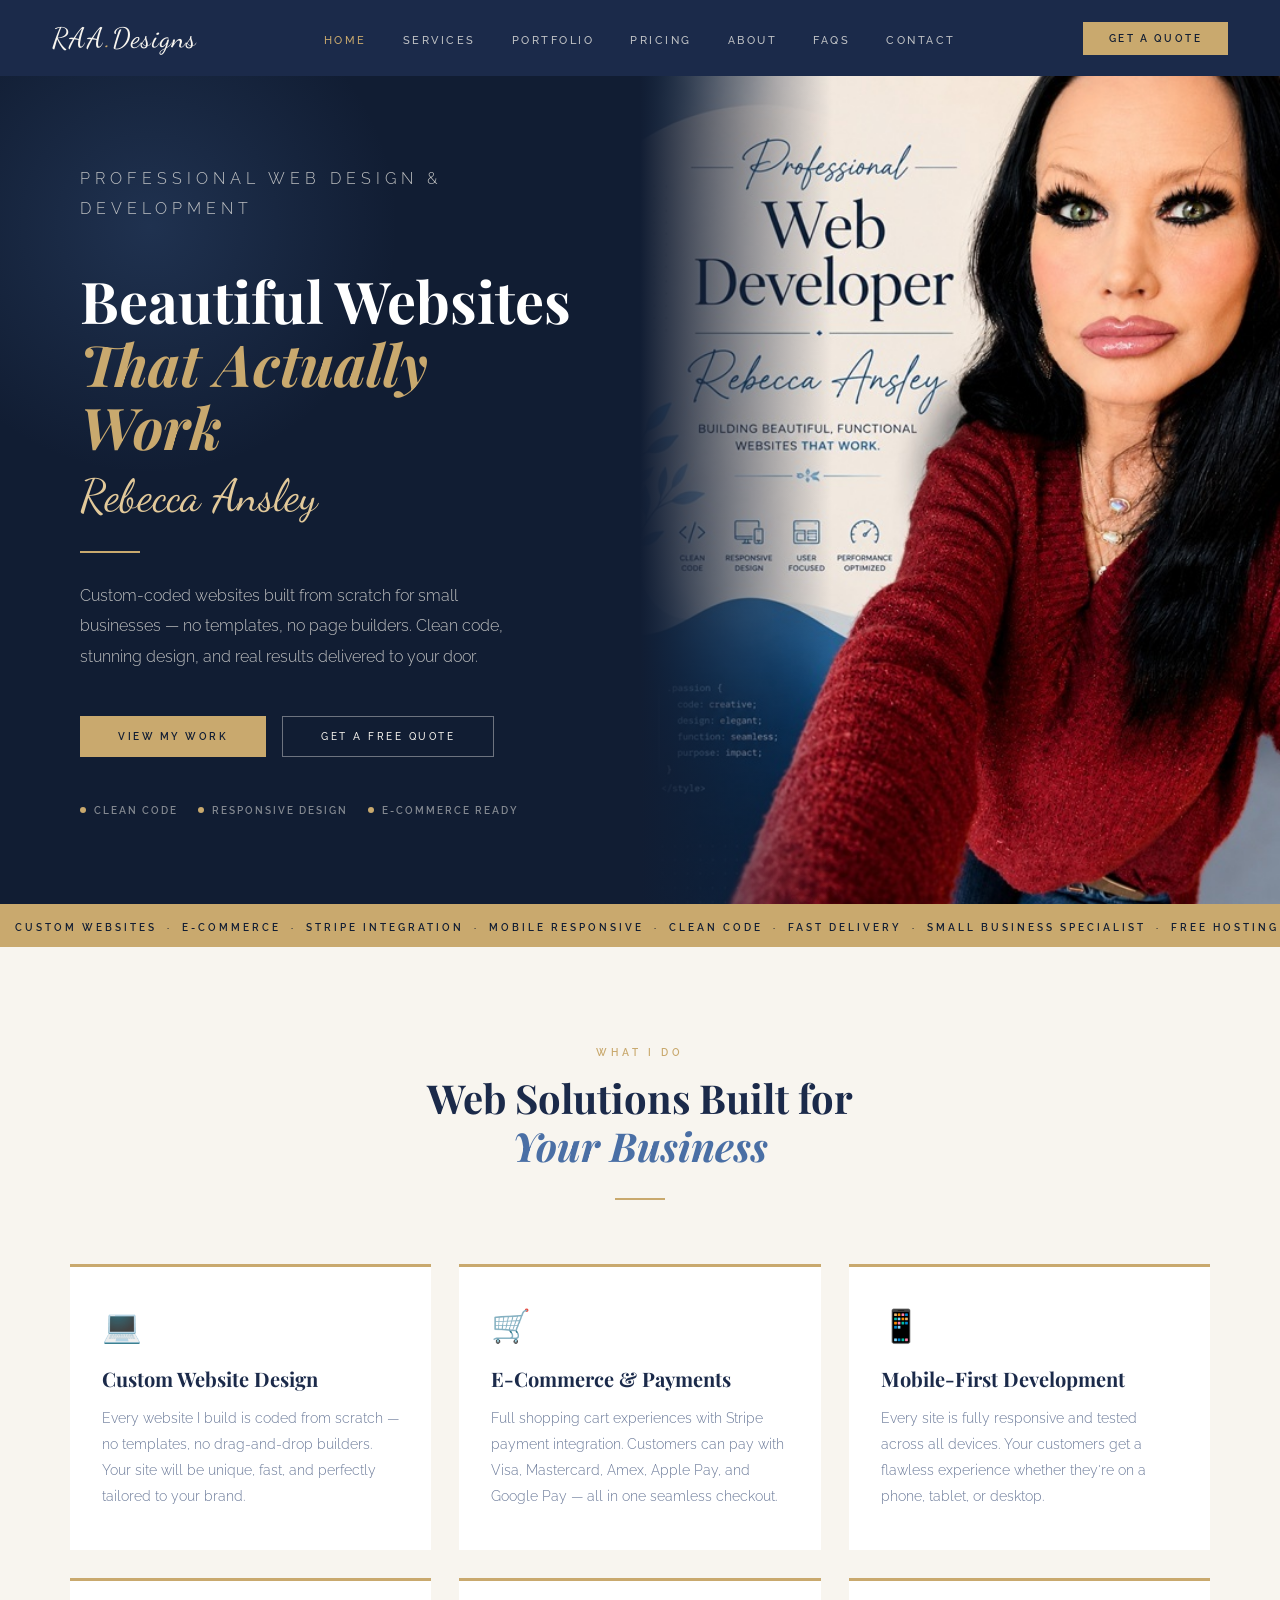
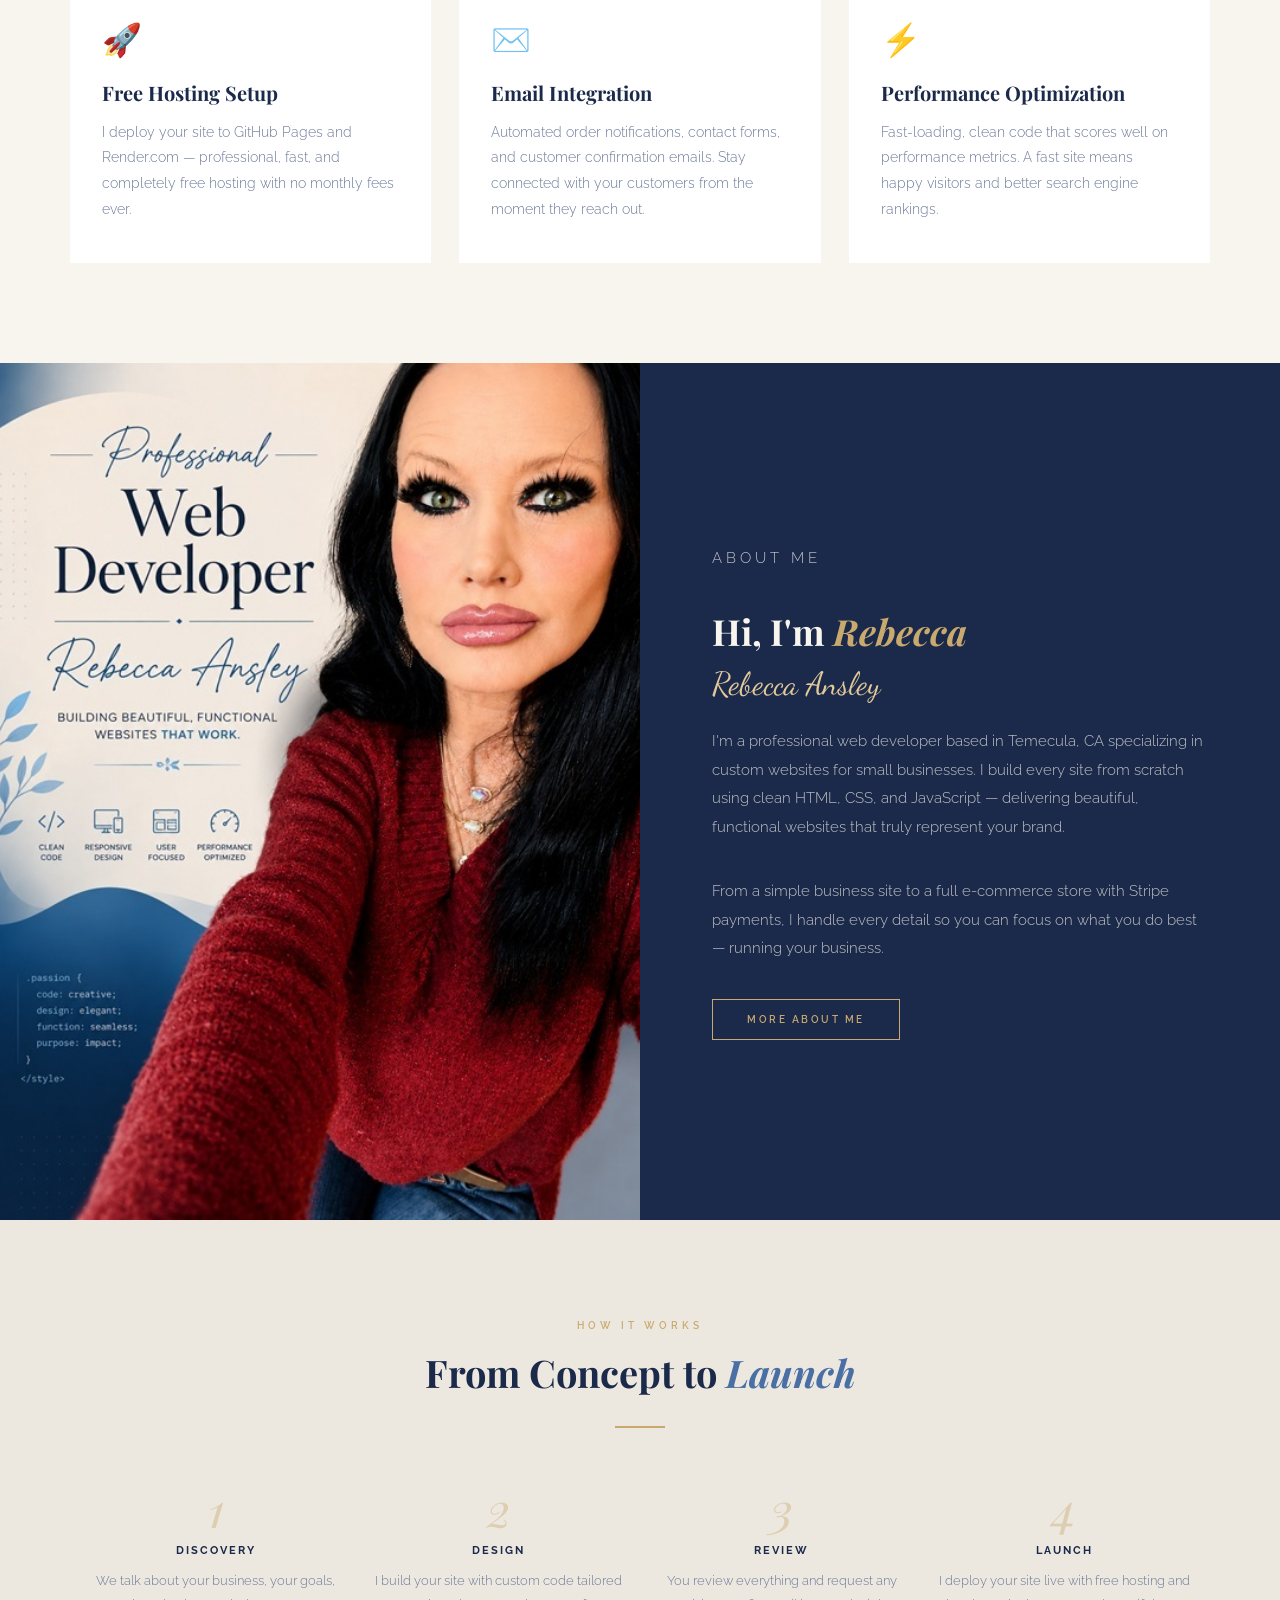
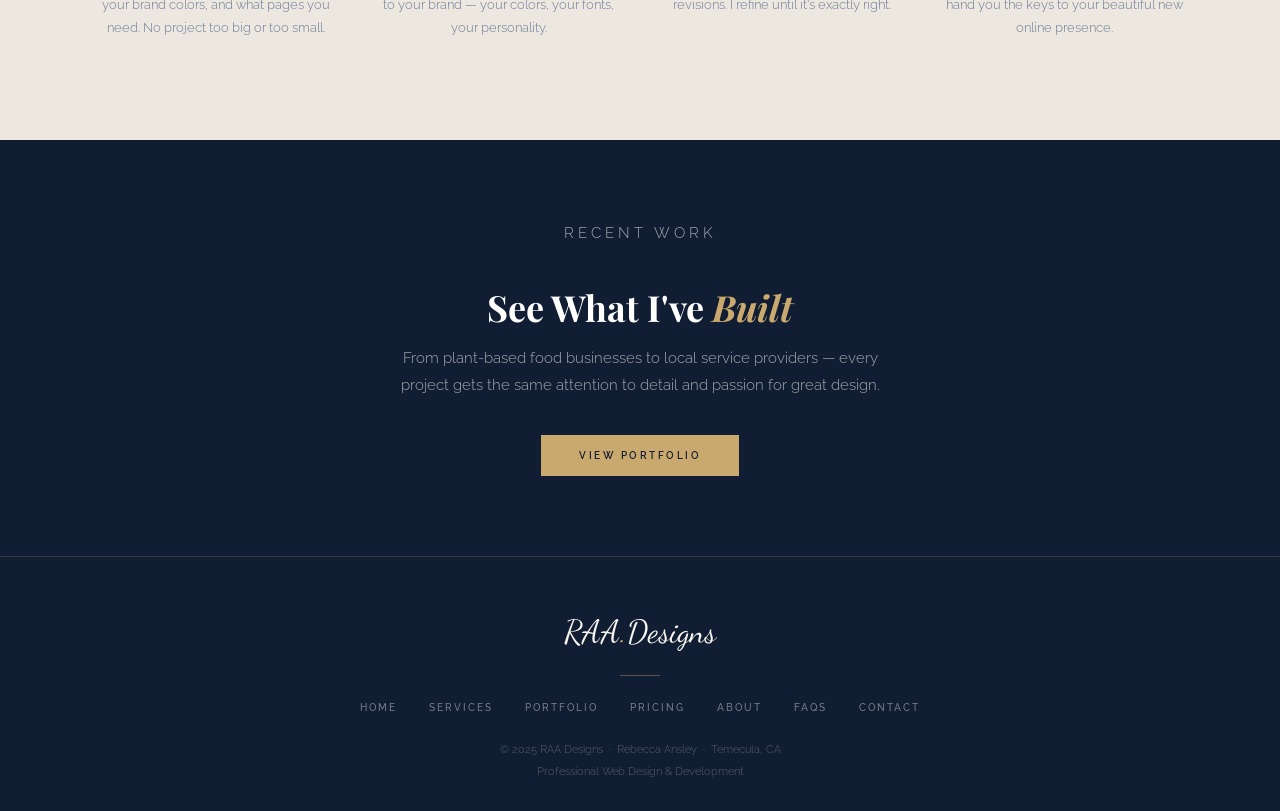
==== index.html @ ab6cb61c "Add files via upload" ====
<!DOCTYPE html>
<html lang="en">
<head>
  <meta charset="UTF-8">
  <meta name="viewport" content="width=device-width, initial-scale=1.0">
  <title>RAA Designs — Professional Web Design & Development</title>
  <link rel="stylesheet" href="raa-styles.css">
</head>
<body>

<!-- NAV -->
<nav>
  <a class="nav-logo" href="index.html">RAA<span>.</span>Designs</a>
  <ul class="nav-links">
    <li><a href="index.html" class="active">Home</a></li>
    <li><a href="services.html">Services</a></li>
    <li><a href="portfolio.html">Portfolio</a></li>
    <li><a href="pricing.html">Pricing</a></li>
    <li><a href="about.html">About</a></li>
    <li><a href="faqs.html">FAQs</a></li>
    <li><a href="contact.html">Contact</a></li>
  </ul>
  <a href="contact.html" class="nav-cta">Get a Quote</a>
</nav>

<!-- HERO -->
<section class="hero">
  <div class="hero-text">
    <p class="hero-eyebrow">Professional Web Design & Development</p>
    <h1>Beautiful Websites<br><em>That Actually Work</em></h1>
    <span class="hero-name">Rebecca Ansley</span>
    <div class="hero-divider"></div>
    <p>Custom-coded websites built from scratch for small businesses — no templates, no page builders. Clean code, stunning design, and real results delivered to your door.</p>
    <div class="hero-btns">
      <a href="portfolio.html" class="btn-primary">View My Work</a>
      <a href="contact.html" class="btn-outline">Get a Free Quote</a>
    </div>
    <div class="hero-badges">
      <span class="hero-badge"><span class="hero-badge-dot"></span>Clean Code</span>
      <span class="hero-badge"><span class="hero-badge-dot"></span>Responsive Design</span>
      <span class="hero-badge"><span class="hero-badge-dot"></span>E-Commerce Ready</span>
    </div>
  </div>
  <div class="hero-image">
    <img src="[data-uri]" alt="Rebecca Ansley — Professional Web Developer">
  </div>
</section>

<!-- MARQUEE -->
<div class="marquee-bar">
  <div class="marquee-inner">
    &nbsp;&nbsp;&nbsp;Custom Websites &nbsp;·&nbsp; E-Commerce &nbsp;·&nbsp; Stripe Integration &nbsp;·&nbsp; Mobile Responsive &nbsp;·&nbsp; Clean Code &nbsp;·&nbsp; Fast Delivery &nbsp;·&nbsp; Small Business Specialist &nbsp;·&nbsp; Free Hosting Setup &nbsp;·&nbsp; RAA Designs &nbsp;&nbsp;&nbsp;&nbsp;&nbsp;&nbsp;Custom Websites &nbsp;·&nbsp; E-Commerce &nbsp;·&nbsp; Stripe Integration &nbsp;·&nbsp; Mobile Responsive &nbsp;·&nbsp; Clean Code &nbsp;·&nbsp; Fast Delivery &nbsp;·&nbsp; Small Business Specialist &nbsp;·&nbsp; Free Hosting Setup &nbsp;·&nbsp; RAA Designs &nbsp;&nbsp;&nbsp;
  </div>
</div>

<!-- SERVICES -->
<section class="services-section">
  <div class="services-header">
    <p class="section-label">What I Do</p>
    <h2>Web Solutions Built for<br><em>Your Business</em></h2>
    <div class="section-divider"></div>
  </div>
  <div class="services-grid">
    <div class="service-card">
      <div class="service-icon">💻</div>
      <h3>Custom Website Design</h3>
      <p>Every website I build is coded from scratch — no templates, no drag-and-drop builders. Your site will be unique, fast, and perfectly tailored to your brand.</p>
    </div>
    <div class="service-card">
      <div class="service-icon">🛒</div>
      <h3>E-Commerce & Payments</h3>
      <p>Full shopping cart experiences with Stripe payment integration. Customers can pay with Visa, Mastercard, Amex, Apple Pay, and Google Pay — all in one seamless checkout.</p>
    </div>
    <div class="service-card">
      <div class="service-icon">📱</div>
      <h3>Mobile-First Development</h3>
      <p>Every site is fully responsive and tested across all devices. Your customers get a flawless experience whether they're on a phone, tablet, or desktop.</p>
    </div>
    <div class="service-card">
      <div class="service-icon">🚀</div>
      <h3>Free Hosting Setup</h3>
      <p>I deploy your site to GitHub Pages and Render.com — professional, fast, and completely free hosting with no monthly fees ever.</p>
    </div>
    <div class="service-card">
      <div class="service-icon">✉️</div>
      <h3>Email Integration</h3>
      <p>Automated order notifications, contact forms, and customer confirmation emails. Stay connected with your customers from the moment they reach out.</p>
    </div>
    <div class="service-card">
      <div class="service-icon">⚡</div>
      <h3>Performance Optimization</h3>
      <p>Fast-loading, clean code that scores well on performance metrics. A fast site means happy visitors and better search engine rankings.</p>
    </div>
  </div>
</section>

<!-- ABOUT STRIP -->
<section class="about-strip">
  <div class="about-image">
    <img src="[data-uri]" alt="Rebecca Ansley">
  </div>
  <div class="about-text">
    <p class="section-label">About Me</p>
    <h2>Hi, I'm <em>Rebecca</em></h2>
    <span class="about-name-script">Rebecca Ansley</span>
    <p>I'm a professional web developer based in Temecula, CA specializing in custom websites for small businesses. I build every site from scratch using clean HTML, CSS, and JavaScript — delivering beautiful, functional websites that truly represent your brand.</p>
    <p>From a simple business site to a full e-commerce store with Stripe payments, I handle every detail so you can focus on what you do best — running your business.</p>
    <a href="about.html" class="btn-gold-outline">More About Me</a>
  </div>
</section>

<!-- PROCESS -->
<section class="process-section">
  <p class="section-label">How It Works</p>
  <h2>From Concept to <em>Launch</em></h2>
  <div class="section-divider"></div>
  <div class="process-grid">
    <div class="process-step">
      <div class="process-num">1</div>
      <h3>Discovery</h3>
      <p>We talk about your business, your goals, your brand colors, and what pages you need. No project too big or too small.</p>
    </div>
    <div class="process-step">
      <div class="process-num">2</div>
      <h3>Design</h3>
      <p>I build your site with custom code tailored to your brand — your colors, your fonts, your personality.</p>
    </div>
    <div class="process-step">
      <div class="process-num">3</div>
      <h3>Review</h3>
      <p>You review everything and request any revisions. I refine until it's exactly right.</p>
    </div>
    <div class="process-step">
      <div class="process-num">4</div>
      <h3>Launch</h3>
      <p>I deploy your site live with free hosting and hand you the keys to your beautiful new online presence.</p>
    </div>
  </div>
</section>

<!-- PORTFOLIO CTA -->
<section class="portfolio-cta">
  <p class="section-label">Recent Work</p>
  <h2>See What I've <em>Built</em></h2>
  <p>From plant-based food businesses to local service providers — every project gets the same attention to detail and passion for great design.</p>
  <a href="portfolio.html" class="btn-primary">View Portfolio</a>
</section>

<!-- FOOTER -->
<footer>
  <span class="footer-logo">RAA<span>.</span>Designs</span>
  <div class="footer-line"></div>
  <ul class="footer-links">
    <li><a href="index.html">Home</a></li>
    <li><a href="services.html">Services</a></li>
    <li><a href="portfolio.html">Portfolio</a></li>
    <li><a href="pricing.html">Pricing</a></li>
    <li><a href="about.html">About</a></li>
    <li><a href="faqs.html">FAQs</a></li>
    <li><a href="contact.html">Contact</a></li>
  </ul>
  <p class="footer-copy">&copy; 2025 RAA Designs &nbsp;·&nbsp; Rebecca Ansley &nbsp;·&nbsp; Temecula, CA<br>Professional Web Design & Development</p>
</footer>

</body>
</html>
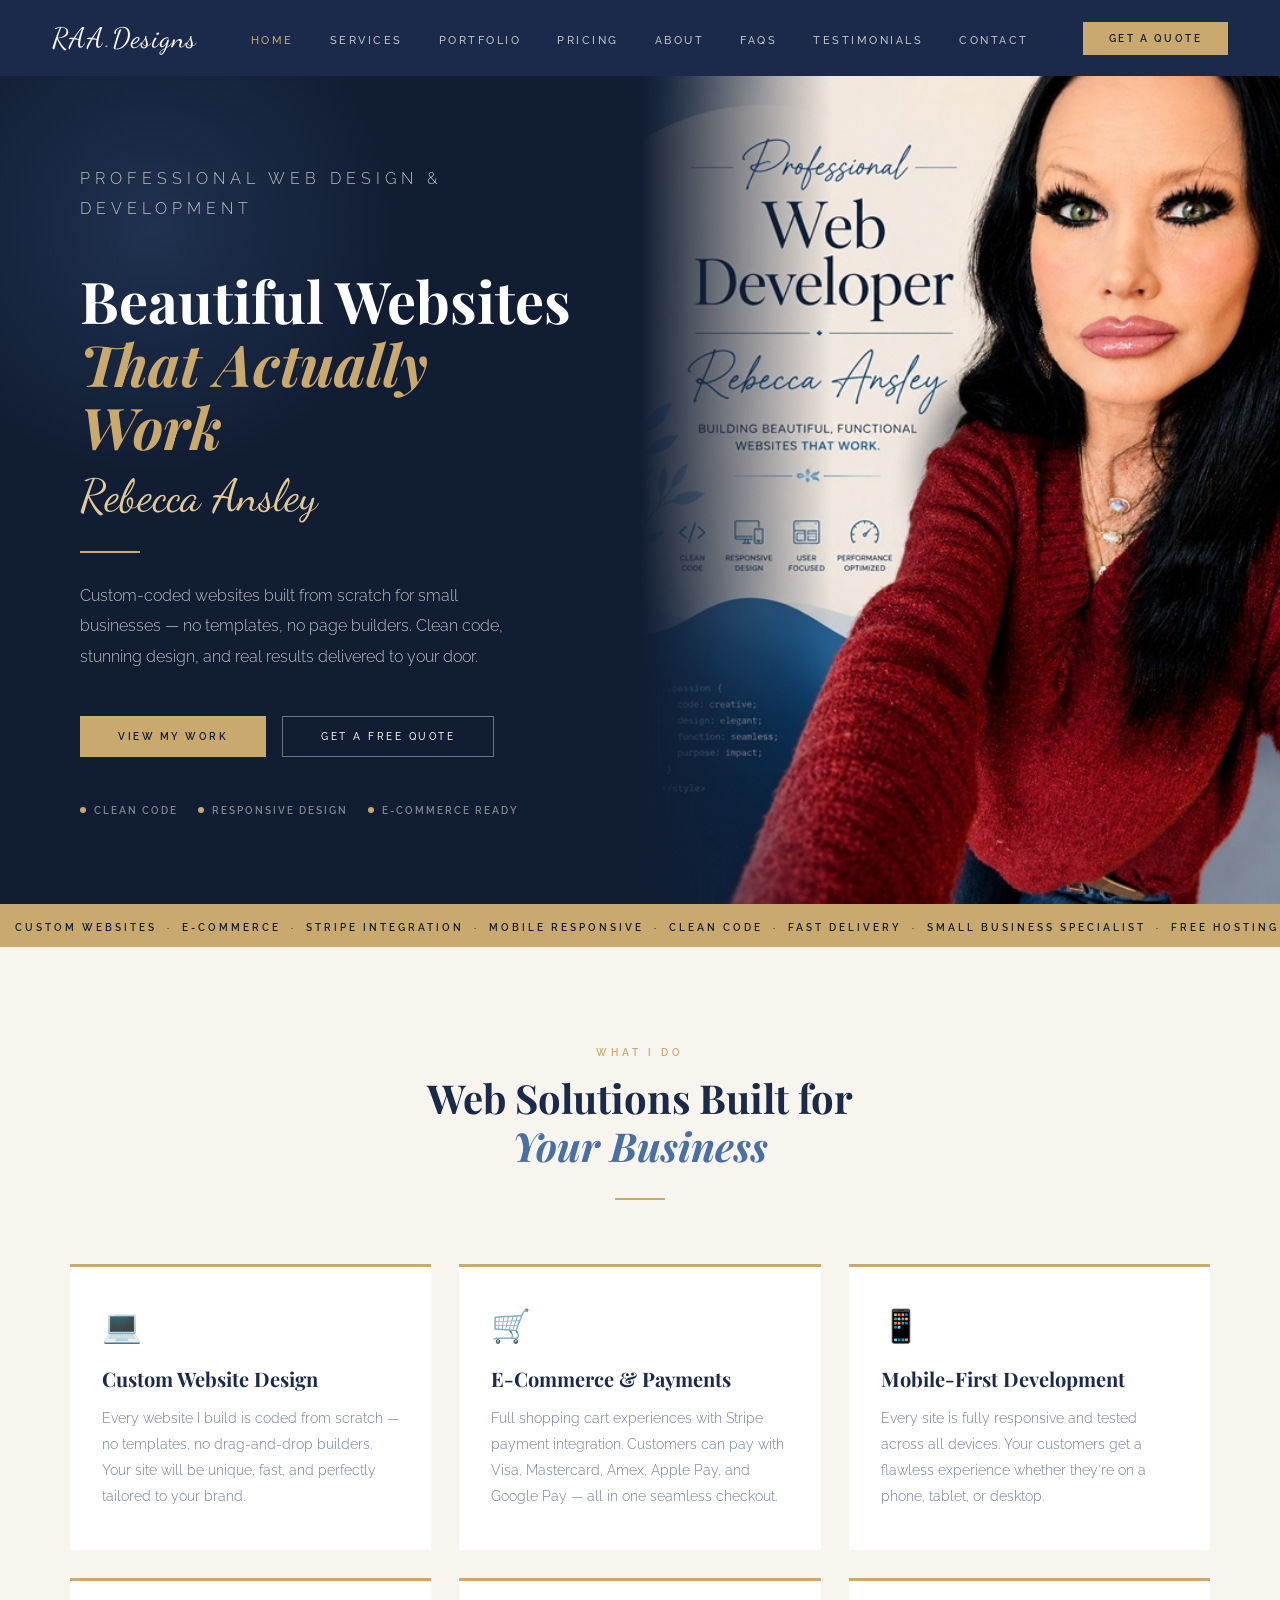
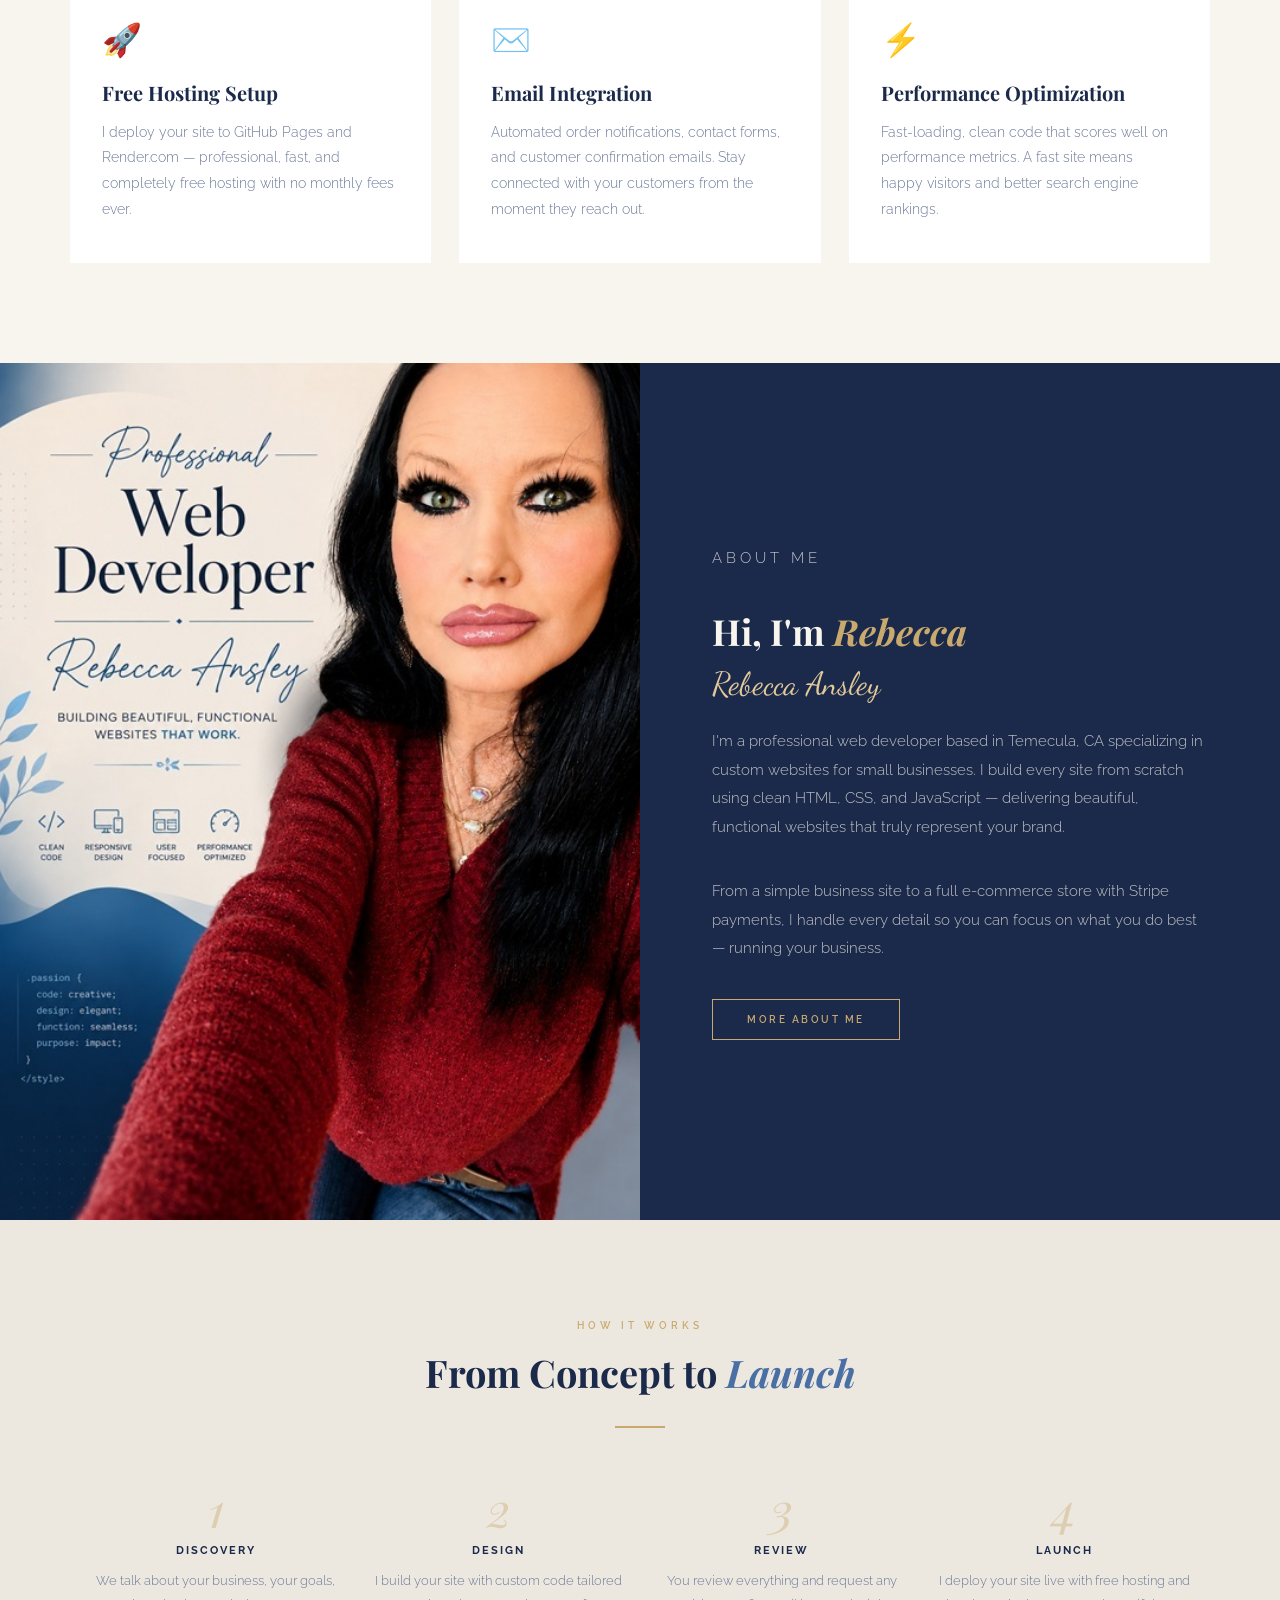
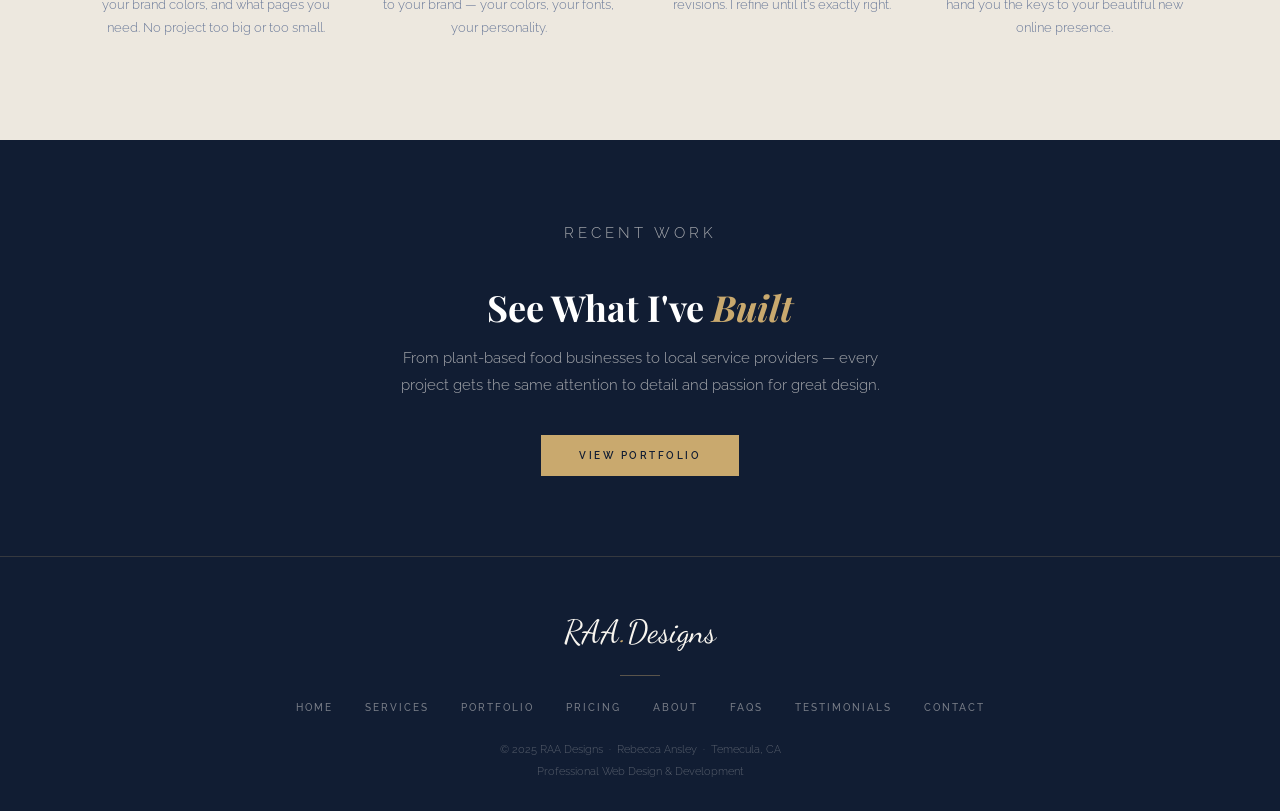
==== commit d492469b: "Add files via upload" ====
--- a/index.html
+++ b/index.html
@@ -18,6 +18,7 @@
     <li><a href="pricing.html">Pricing</a></li>
     <li><a href="about.html">About</a></li>
     <li><a href="faqs.html">FAQs</a></li>
+    <li><a href="testimonials.html">Testimonials</a></li>
     <li><a href="contact.html">Contact</a></li>
   </ul>
   <a href="contact.html" class="nav-cta">Get a Quote</a>
@@ -157,6 +158,7 @@
     <li><a href="pricing.html">Pricing</a></li>
     <li><a href="about.html">About</a></li>
     <li><a href="faqs.html">FAQs</a></li>
+    <li><a href="testimonials.html">Testimonials</a></li>
     <li><a href="contact.html">Contact</a></li>
   </ul>
   <p class="footer-copy">&copy; 2025 RAA Designs &nbsp;·&nbsp; Rebecca Ansley &nbsp;·&nbsp; Temecula, CA<br>Professional Web Design & Development</p>
